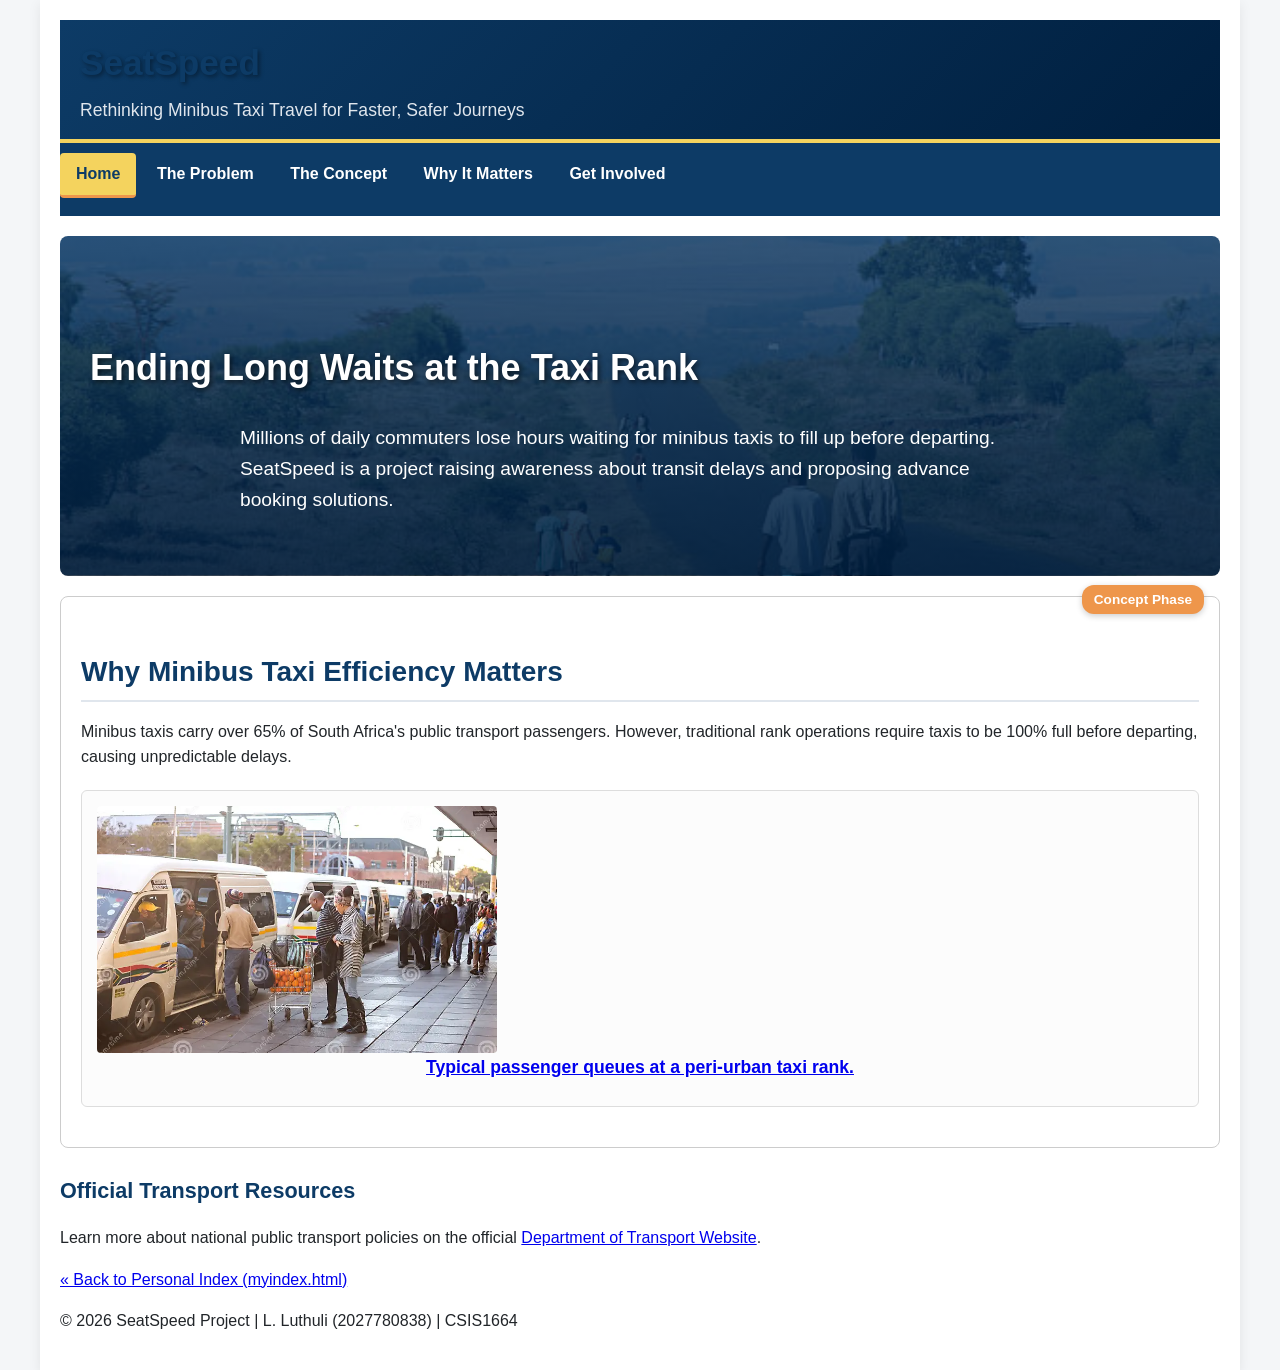
==== project/index.html @ 686b71bb "Add files via upload" ====
<!DOCTYPE html>
<!-- L. Luthuli (2027780838)-->
 <!--CSIS1664 Website Project-->
 <!--File name: index.html -->
 <html lang="en">
<head>
    <meta charset="utf-8">
    <title>SeatSpeed | Home - Commuter Awareness Concept</title>
    <link rel="stylesheet" href="styles/modern-normalize.css">
    <link rel="stylesheet" href="styles/seatspeed-styles.css">
</head>
<body>
    <div id="container">
        <header>
            <h1>SeatSpeed</h1>
            <p>Rethinking Minibus Taxi Travel for Faster,
                 Safer Journeys</p>
        </header>

        <nav>
            <ul>
                <li><a href="index.html" class="current">Home</a></li>
                <li><a href="problem.html">The Problem</a></li>
                <li><a href="concept.html">The Concept</a></li>
                <li><a href="why-it-matters.html">Why It Matters</a></li>
                <li><a href="feedback.html">Get Involved</a></li>
            </ul>
        </nav>

        <main>
            <section class="hero-banner">
                <h2>Ending Long Waits at the Taxi Rank</h2>
                <p>Millions of daily commuters lose hours waiting for minibus 
                    taxis to fill up before departing. SeatSpeed is a project 
                    raising awareness about transit delays and proposing advance
                    booking solutions.</p>
            </section>

            <article class="card-container">
                <span class="badge-absolute">Concept Phase</span>
                <h2>Why Minibus Taxi Efficiency Matters</h2>
                <p>Minibus taxis carry over 65% of South Africa's public transport 
                    passengers. However, traditional rank operations require taxis
                     to be 100% full before departing, causing unpredictable delays.
        </p>
                <figure>
       
        <img src="images/rural.png" 
        alt="Minibus taxis at a rural taxi rank in Limpopo"
         width="400" 
         height="300">
  
                    <figcaption> 
                         <a href="https://thumbs.dreamstime.com/z/pretoria-south-africa-june-commuters-minibus-taxi-rank-looking-oranges-sale-minibus-taxi-rank-south-africa-119248942.jpg?"
                         target="_blank">Typical passenger queues at a peri-urban taxi rank.</a></figcaption>
                </figure>
            </article>

            <aside>
                <h3>Official Transport Resources</h3>
                <p>Learn more about national public transport policies on the official
                     <a href="https://www.transport.gov.za" target="_blank" rel="noopener">Department of Transport Website</a>.
                </p>
                <p><a href="../myindex.html">&laquo; Back to Personal Index (myindex.html)</a>
                </p>
            </aside>
        </main>

        <footer>
            <p>&copy; 2026 SeatSpeed Project | L. Luthuli (2027780838) | CSIS1664</p>
        </footer>
    </div>
</body>
</html>
---- project/styles/seatspeed-styles.css ----
/* 
 * CSIS1664 Website Project - Custom External Style Sheet
 * Student Details: L. Luthuli (2027780838)
 * Project Topic: SeatSpeed (Minibus Taxi Delay Awareness & Booking Concept)
 * File: seatspeed-styles.css
 */

/* ==========================================================================
   1. ROOT & BODY STYLES (Font Rules, Colors & Contrast)
   ========================================================================== */
body {
   
    font-family: Arial, Helvetica, sans-serif;
    font-size: 1rem;
    line-height: 1.6;
    background-color: #f4f6f8;
    color: #212529;
    margin: 0;
    padding: 0;
   
}

/* ==========================================================================
   2. CONTAINER & LAYOUT (1200px Centered Container & Space Management)
   ========================================================================== */
#container {
    max-width: 1200px;
    margin: 0 auto;
    padding: 20px;
    background-color: #ffffff;
    box-shadow: 0 4px 12px rgba(0, 0, 0, 0.08);
}

header {
    padding: 15px 20px;
    background: linear-gradient(135deg, #0d3b66 0%, #001f3f 100%);
    color: #ffffff;
    border-bottom: 4px solid #f4d35e;
}

header h1 {
    font-size: 2.2rem;
    font-weight: bold;
    margin: 0 0 5px 0;
    text-shadow: 2px 2px 4px rgba(0, 0, 0, 0.4);
}

header p {
    font-size: 1.1rem;
    margin: 0;
    color: #e0e6ed;
}

       
/* ==========================================================================
   3. NAVIGATION & SU4 USABILITY (Current Page Indicator)
   ========================================================================== */
   nav{
    background-color: #0d3b66;
    padding: 10px 0;
}

nav ul {
    list-style-type: none;
    margin: 0;
    padding: 0;
}

nav li {
    display: inline-block;
    margin-bottom:8px;
}

nav a {
    display: block;
    padding: 8px 16px;
    color: #ffffff;
    text-decoration: none;
    font-size: 1rem;
    font-weight: bold;
    border-radius: 4px;
}

nav a:link {
    color: #ffffff;
}

nav a:visited {
    color: #e0e6ed;
}

nav a:hover, nav a:focus {
    background-color: #f4d35e;
    color: #0d3b66;
    text-decoration: underline;
}

nav a:active {
    background-color: #ee964b;
    color: #ffffff;
}

nav a.current {
    background-color: #f4d35e;
    color: #0d3b66;
    border-bottom: 3px solid #ee964b;
}

/* ==========================================================================
   4. TYPOGRAPHY & TEXT MANIPULATION
   ========================================================================== */
h1, h2, h3, h4 {
    color: #0d3b66;
    margin-top: 1.2em;
    margin-bottom: 0.6em;
}

h2 {
    font-size: 1.75rem;
    border-bottom: 2px solid #e0e6ed;
    padding-bottom: 5px;
}

h3 {
    font-size: 1.35rem;
}

p {
    font-size: 1rem;
    margin-bottom: 1em;
}


/* ==========================================================================
   5. BACKGROUNDS & GRADIENTS (Hero Banners & Decorative Layers)
   ========================================================================== */
.hero-banner {
    background-image: linear-gradient(to bottom, rgba(13, 59, 102, 0.75) 0%, rgba(0, 31, 63, 0.9) 100%), 
                      url("../images/long_distance.jpg");
    background-repeat: no-repeat;
    background-position: center center;
    background-size: cover;
    color: #ffffff;
    padding: 60px 30px;
    border-radius: 8px;
    margin: 20px 0;
    text-align: left;
}

.hero-banner h2 {
    color: #ffffff;
    font-size: 2.25rem;
    border-bottom: none;
    text-shadow: 2px 2px 5px rgba(0, 0, 0, 0.6);
}

.hero-banner p {
    font-size: 1.2rem;
    max-width: 800px;
    margin: 0 auto;
}


/* ==========================================================================
   6. FLOATS & CSS ABSOLUTE POSITIONING
   ========================================================================== */

.card-container {
    position: relative;
    background-color: #ffffff;
    border: 1px solid #cccccc;
    border-radius: 8px;
    padding: 20px;
    margin: 20px 0;
}

.badge-absolute {
    position: absolute;
    top: -12px;
    right: 15px;
    background-color: #ee964b;
    color: #ffffff;
    font-size: 0.85rem;
    font-weight: bold;
    padding: 4px 12px;
    border-radius: 12px;
    box-shadow: 0 2px 6px rgba(0, 0, 0, 0.2);
}

/* ==========================================================================
   7. TABLES & FIGURE STYLING
   ========================================================================== */
figure {
    margin: 20px 0;
    padding: 15px;
    border: 1px solid #dddddd;
    background-color: #fcfcfc;
    border-radius: 6px;
}

figcaption {
    display: block;
    font-weight: bold;
    text-align: center;
    font-size: 1.1rem;
    color: #0d3b66;
    margin-bottom: 10px;
}

table {
    width: 100%;
    border-collapse: collapse;
    margin: 10px auto;
}

table, th, td {
    border: 1px solid #cccccc;
}

th, td {
    padding: 12px;
    text-align: left;
    vertical-align: middle;
}

thead th {
    background-color: #0d3b66;
    color: #ffffff;
    font-size: 1rem;
    font-weight: bold;
}

tbody tr:nth-child(even) {
    background-color: #f2f4f8;
}

tbody tr:hover {
    background-color: #e6ecf2;
}

/* ==========================================================================
   8. FORMS, INPUTS & KEYBOARD ACCESSIBILITY
   ========================================================================== */
form {
    background-color: #f8f9fa;
    padding: 25px;
    border: 1px solid #e2e8f0;
    border-radius: 8px;
    margin: 20px 0;
}

label {
    display: block;
    margin-bottom: 0.35em;
    font-weight: bold;
    color: #0d3b66;
}

input, select, textarea, button {
    font-family: inherit;
    font-size: inherit;
}

input[type="text"],
input[type="email"],
input[type="tel"],
select,
textarea {
    width: 100%;
    padding: 10px;
    margin-bottom: 15px;
    border: 1px solid #cccccc;
    border-radius: 4px;
    box-sizing: border-box;
}

textarea {
    height: 120px;

}

input:focus,
select:focus,
textarea:focus,
button:focus {
    outline: 3px solid #0d3b66;
    outline-offset: 2px;
}

button, input[type="submit"] {
    background-color: #0d3b66;
    color: #ffffff;
    font-weight: bold;
    padding: 10px 24px;
    border: none;
    border-radius: 4px;
}

button:hover, input[type="submit"]:hover {
    background-color: #ee964b;
    color: #ffffff;
}
input[type="reset"] {
    background-color: #e0e0e0;
    color: #333333;
    margin-left: 0.5rem;
}

input[type="reset"]:hover {
    background-color: #cccccc;
}

/* Keyboard Focus Outline */
button:focus,
input[type="reset"]:focus {
    outline: 3px solid #f4d35e;
    outline-offset: 2px;
}

/* ==========================================================================
   9. RESPONSIVE MEDIA & IMAGES
   ========================================================================== */
img {
    max-width: 100%;
    height: auto;
    display: block;
    border-radius: 4px;
}

iframe {
    max-width: 100%;
    aspect-ratio: 16 / 9;
    border: none;
    border-radius: 4px;
}
/* ==========================================================================
   FLOATED SIDEBAR LAYOUT 
   ========================================================================== */
.float-left {
    float: left;
    margin: 0 25px 15px 0;
}

.features-sidebar {
    width: 380px;
    background-color: #f0f4f8;
    border: 1px solid #c0d1e3;
    border-left: 5px solid #0d3b66;
    padding: 15px 20px;
    border-radius: 6px;
}

.features-sidebar h3 {
    margin-top: 0;
    color: #0d3b66;
    font-size: 1.25rem;
    border-bottom: 2px solid #ee964b;
    padding-bottom: 5px;
}

.features-sidebar h4 {
    color: #001f3f;
    font-size: 1.05rem;
    margin-top: 15px;
    margin-bottom: 8px;
}

.features-sidebar ul {
    padding-left: 1.2rem;
    margin-bottom: 15px;
}

.features-sidebar li {
    font-size: 0.95rem;
    margin-bottom: 8px;
}

.concept-description {
    overflow: hidden;
}



/* ==========================================================================
   11. PRINT STYLE RULES (@media print)
   ========================================================================== */

@media print {
    body {
        font-family: "Times New Roman", Times, serif;
        font-size: 12pt;
        color: #000000;
        background-color: #ffffff;
        background-image: none;
    }

    #container {
        max-width: 100%;
        margin: 0;
        padding: 0;
        box-shadow: none;
    }

    h1 {
        font-size: 18pt;
        color: #000000;
    }

    h2 {
        font-size: 15pt;
        color: #000000;
        border-bottom: 1pt solid #000000;
    }

    p, td, th {
        font-size: 12pt;
        color: #000000;
    }

}
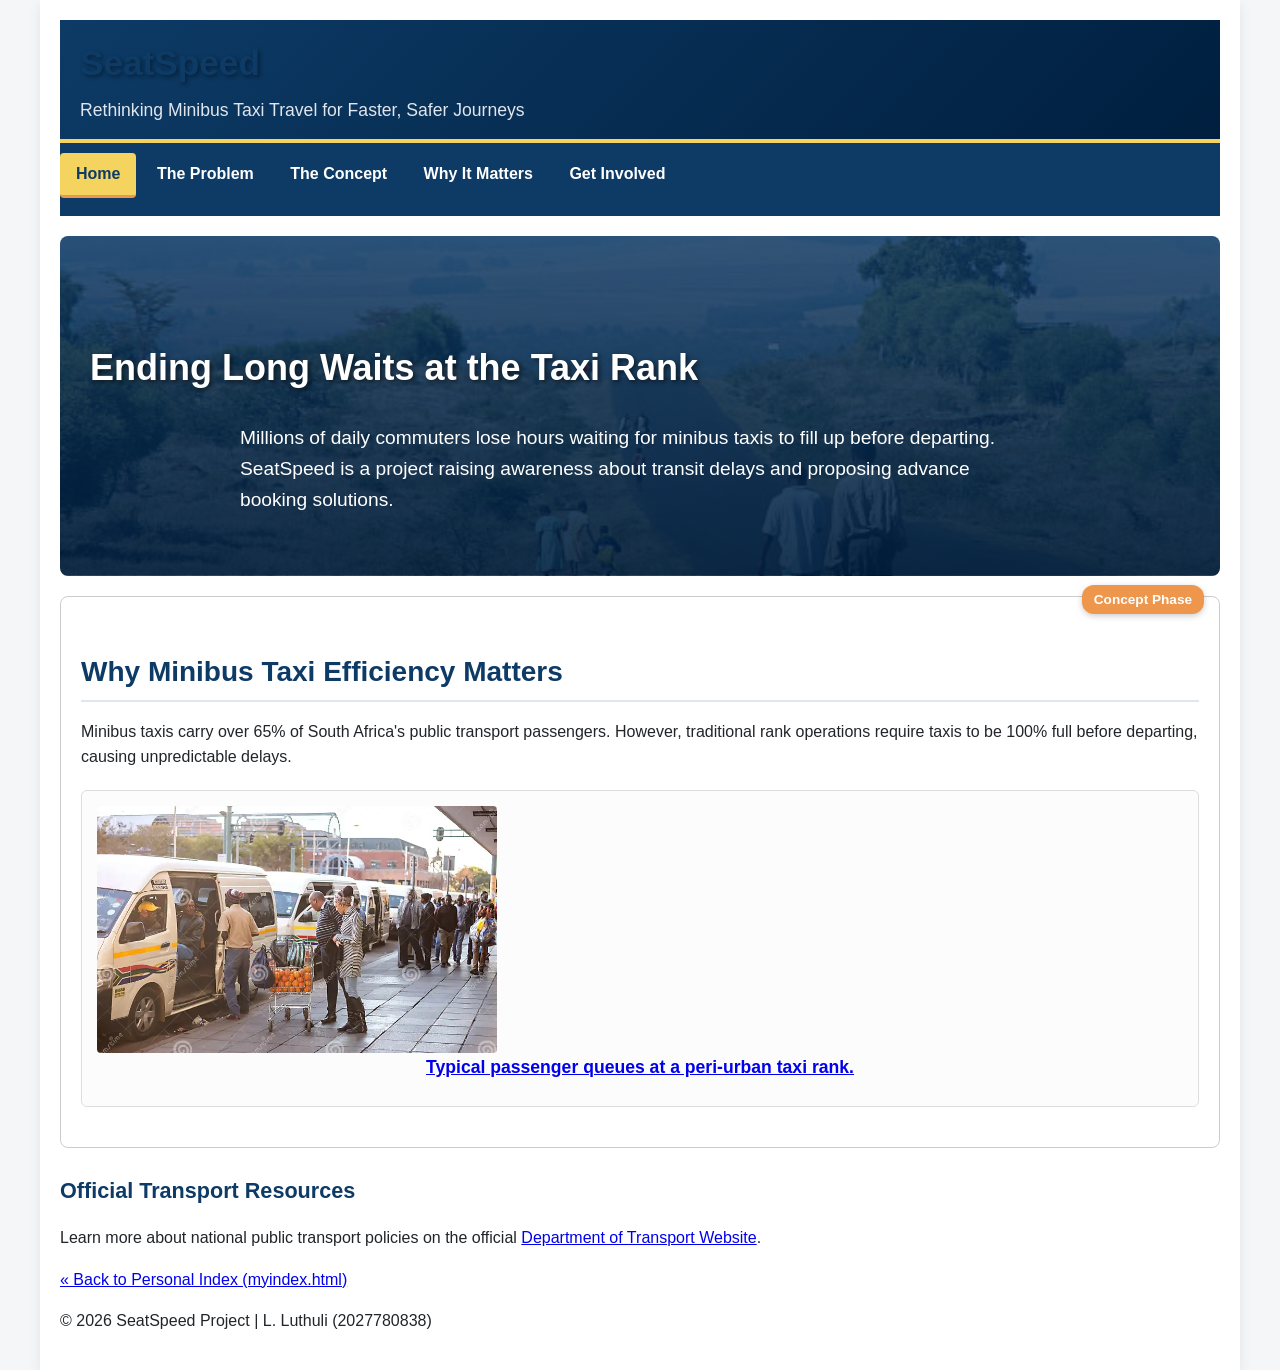
==== commit 807813d8: "Fix HTML formatting and structure" ====
--- a/project/index.html
+++ b/project/index.html
@@ -61,14 +61,14 @@
                 <p>Learn more about national public transport policies on the official
                      <a href="https://www.transport.gov.za" target="_blank" rel="noopener">Department of Transport Website</a>.
                 </p>
-                <p><a href="../myindex.html">&laquo; Back to Personal Index (myindex.html)</a>
+                <p><a href="../index.html">&laquo; Back to Personal Index (myindex.html)</a>
                 </p>
             </aside>
         </main>
 
         <footer>
-            <p>&copy; 2026 SeatSpeed Project | L. Luthuli (2027780838) | CSIS1664</p>
+            <p>&copy; 2026 SeatSpeed Project | L. Luthuli (2027780838) </p>
         </footer>
     </div>
 </body>
-</html>+</html>
